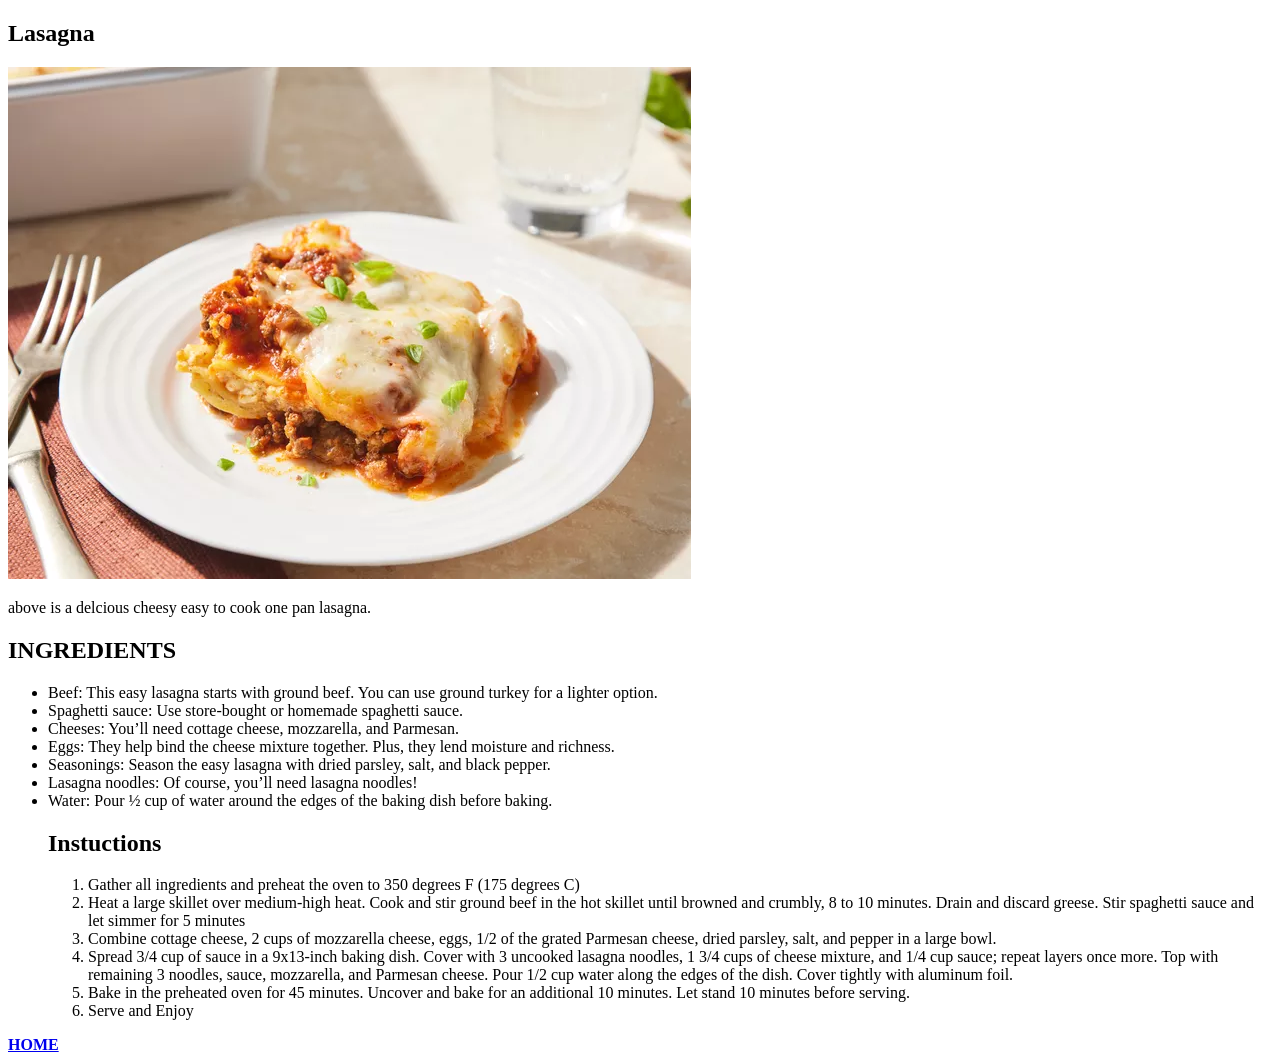
==== recpies/lasagna.html @ 26810401 "added the lasagna recipe" ====
<!DOCTYPE html>
<html lang="en">
<head>
    <meta charset="UTF-8">
    <meta name="viewport" content="width=device-width, initial-scale=1.0">
    <title> lasagna</title>
</head>
<body>
    <h2>Lasagna</h2> 
    <img src="lasana.png" alt="lasagna">
    <p>above is a delcious cheesy easy to cook one pan lasagna.</p>
<h2>INGREDIENTS</h2>
        <ul>
            <li>Beef: This easy lasagna starts with ground beef. You can use ground turkey for a lighter option. </li>
            <li>Spaghetti sauce: Use store-bought or homemade spaghetti sauce. </li>
            <li>Cheeses: You’ll need cottage cheese, mozzarella, and Parmesan.</li>
            <li>Eggs: They help bind the cheese mixture together. Plus, they lend moisture and richness. </li>
            <li>Seasonings: Season the easy lasagna with dried parsley, salt, and black pepper.</li>
            <li>Lasagna noodles: Of course, you’ll need lasagna noodles!</li>
            <li>Water: Pour ½ cup of water around the edges of the baking dish before baking.</li>
            <h2> Instuctions</h2>
        <ol>
            <li>Gather all ingredients and preheat the oven to 350 degrees F (175 degrees C)</li>
            <li>Heat a large skillet over medium-high heat.
                 Cook and stir ground beef in the hot skillet until browned and crumbly, 8 to 10 minutes. Drain and discard greese. 
                Stir spaghetti sauce and let simmer for 5 minutes</li>
            <li>Combine cottage cheese, 2 cups of mozzarella cheese, eggs, 
                1/2 of the grated Parmesan cheese, dried parsley, salt, and pepper in a large bowl.</li>
                <li>Spread 3/4 cup of sauce in a 9x13-inch baking dish. Cover with 3 uncooked lasagna noodles, 1 3/4 cups of cheese mixture, and 1/4 cup sauce; repeat layers once more. Top with remaining 3 noodles, sauce, mozzarella, and Parmesan cheese. Pour 1/2 cup water along the edges of the dish. Cover tightly with aluminum foil.</li>
                <li>Bake in the preheated oven for 45 minutes. Uncover and bake for an additional 10 minutes. Let stand 10 minutes before serving.</li>
                <li> Serve and Enjoy</li>
        </ol>
        </ul>
     <a href="../index.html"><strong>HOME</strong></a>
    
    
</body>
</html>
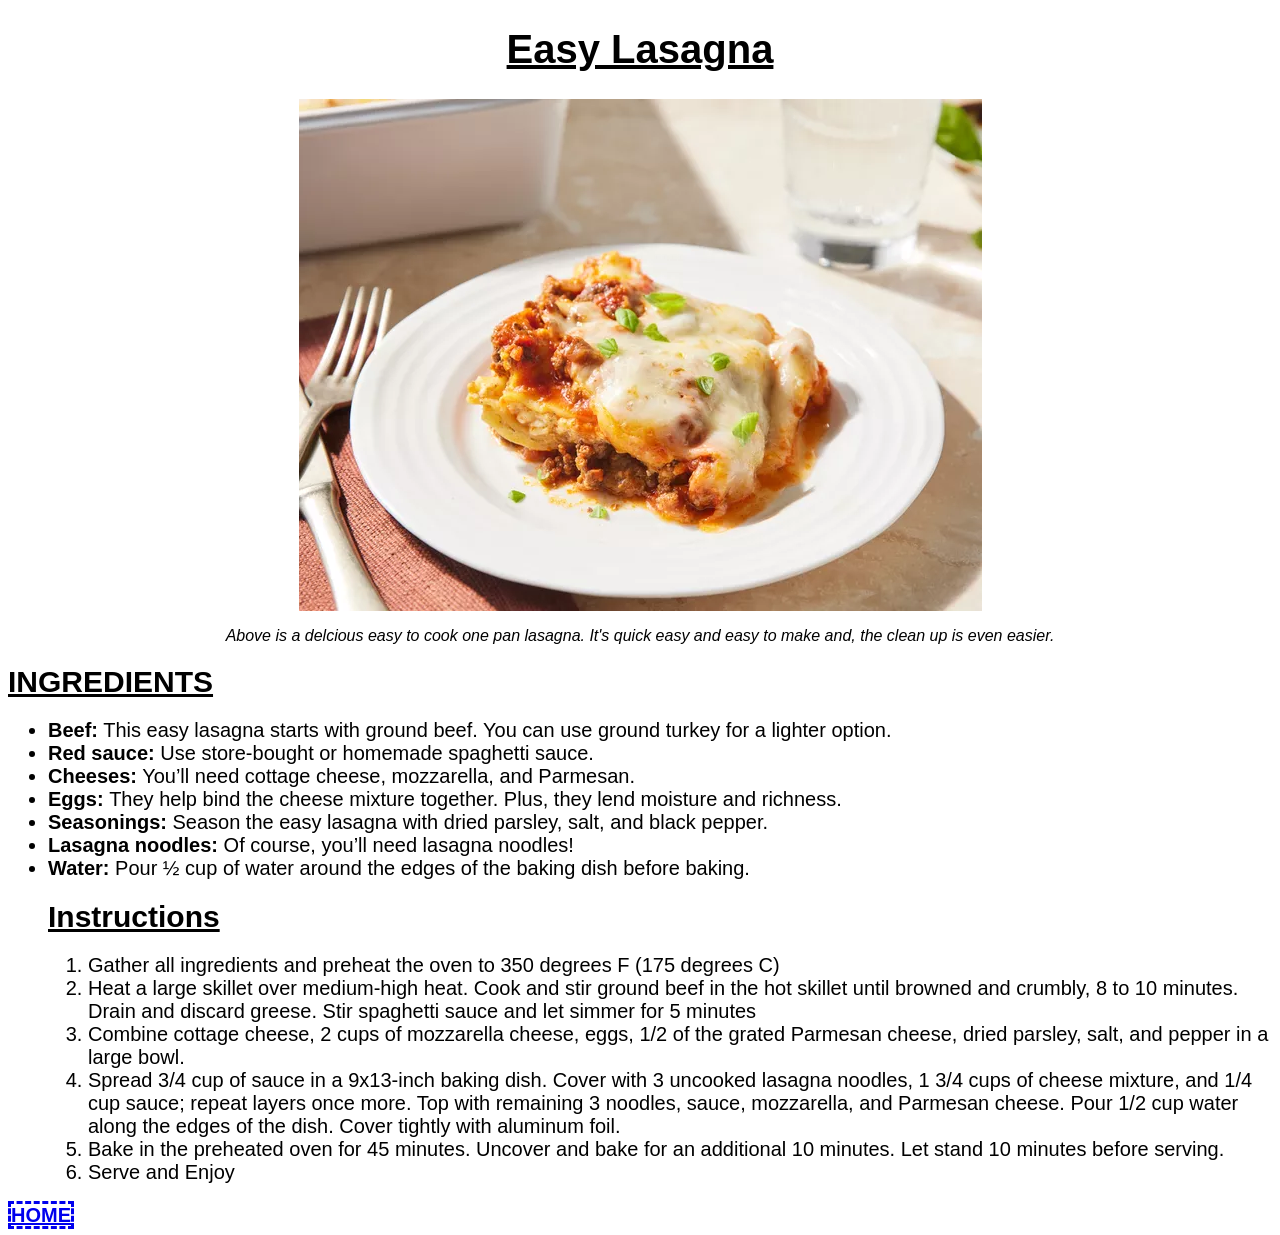
==== commit d4d6d920: "revisting to update visuals I used what ive leared to format the website to make it more visualy ple" ====
--- a/recpies/lasagna.html
+++ b/recpies/lasagna.html
@@ -4,21 +4,22 @@
     <meta charset="UTF-8">
     <meta name="viewport" content="width=device-width, initial-scale=1.0">
     <title> lasagna</title>
+    <link rel="stylesheet" href="../style.css">
 </head>
 <body>
-    <h2>Lasagna</h2> 
+    <h1> Easy Lasagna</h1> 
     <img src="lasana.png" alt="lasagna">
-    <p>above is a delcious cheesy easy to cook one pan lasagna.</p>
+    <p>Above is a delcious easy to cook one pan lasagna. It's quick easy and easy to make and, the clean up is even easier.</p>
 <h2>INGREDIENTS</h2>
         <ul>
-            <li>Beef: This easy lasagna starts with ground beef. You can use ground turkey for a lighter option. </li>
-            <li>Spaghetti sauce: Use store-bought or homemade spaghetti sauce. </li>
-            <li>Cheeses: You’ll need cottage cheese, mozzarella, and Parmesan.</li>
-            <li>Eggs: They help bind the cheese mixture together. Plus, they lend moisture and richness. </li>
-            <li>Seasonings: Season the easy lasagna with dried parsley, salt, and black pepper.</li>
-            <li>Lasagna noodles: Of course, you’ll need lasagna noodles!</li>
-            <li>Water: Pour ½ cup of water around the edges of the baking dish before baking.</li>
-            <h2> Instuctions</h2>
+            <li><strong>Beef:</strong> This easy lasagna starts with ground beef. You can use ground turkey for a lighter option. </li>
+            <li><strong> Red sauce:</strong> Use store-bought or homemade spaghetti sauce. </li>
+            <li><strong>Cheeses:</strong> You’ll need cottage cheese, mozzarella, and Parmesan.</li>
+            <li><strong> Eggs: </strong> They help bind the cheese mixture together. Plus, they lend moisture and richness. </li>
+            <li> <strong> Seasonings: </strong> Season the easy lasagna with dried parsley, salt, and black pepper.</li>
+            <li> <strong> Lasagna noodles: </strong> Of course, you’ll need lasagna noodles!</li>
+            <li><strong> Water: </strong> Pour ½ cup of water around the edges of the baking dish before baking.</li>
+            <h2> Instructions</h2>
         <ol>
             <li>Gather all ingredients and preheat the oven to 350 degrees F (175 degrees C)</li>
             <li>Heat a large skillet over medium-high heat.
--- a/style.css
+++ b/style.css
@@ -0,0 +1,37 @@
+h1{
+    text-align: center;
+    
+    font-size: 40px;
+    text-decoration: underline;
+ 
+ }
+
+h2{
+    font-size: 30px;
+    margin-bottom: 20px;
+    margin-top: 20px;
+    text-decoration: underline;
+}
+p{
+    font-size: 16px;
+    text-align: center;
+    box-sizing: border-box;
+    display: block;
+    font-style: italic;
+
+}
+ul{
+font-size: 20px;    
+}
+a{
+    background-color:white;
+    border-style: dashed;
+    font-size: 20px;
+}
+body{
+    font-family: 'Franklin Gothic Medium', 'Arial Narrow', Arial, sans-serif;
+}
+img{
+ display: block; 
+ margin: auto;
+}
